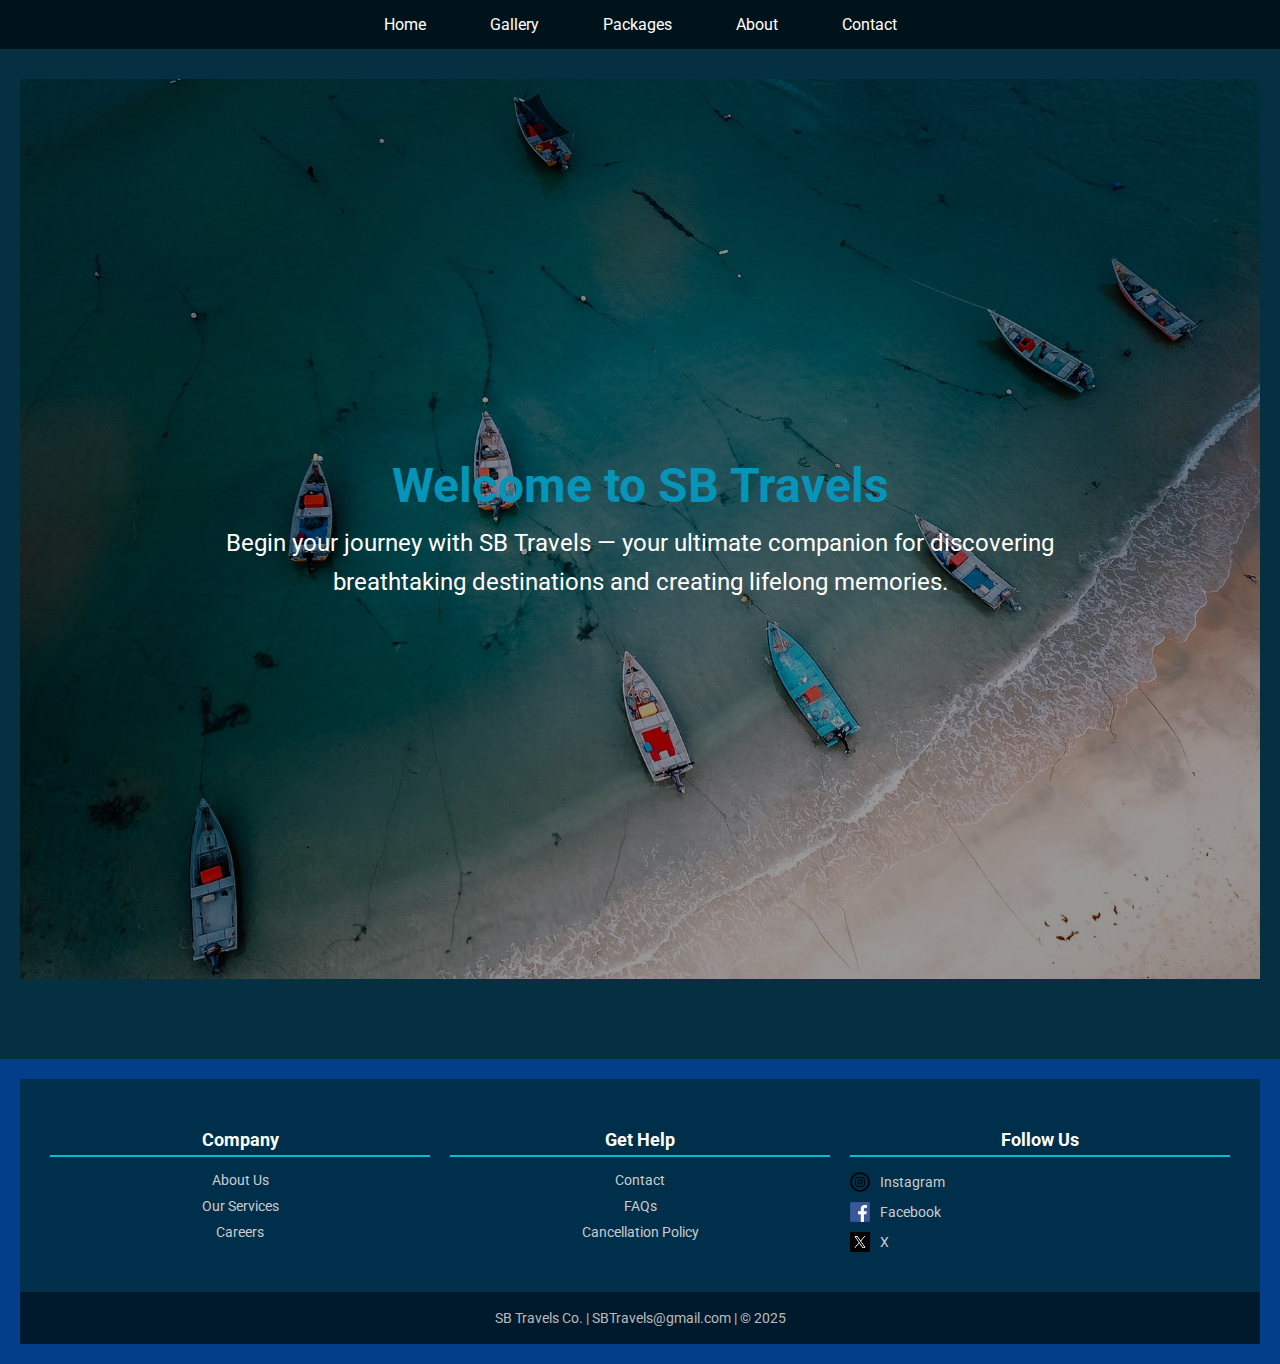
==== index.html @ b0c31e24 "first commit" ====
<!-- index.html -->
<!DOCTYPE html>
<html lang="en">
<head>
    <meta charset="UTF-8">
    <meta name="viewport" content="width=device-width, initial-scale=1.0">
    <title>SB Travels</title>
    <link rel="stylesheet" href="style.css">
</head>
<body>
    <header>
        <nav>
            <ul>
                <li><a href="index.html">Home</a></li>
                <li><a href="gallery.html">Gallery</a></li>
                
                <li><a href="packages.html">Packages</a></li>
                <li><a href="about.html">About</a></li>
                <li><a href="contact.html">Contact</a></li>
            </ul>
        </nav>
    </header>
    <main>
        <section class="hero">
            <div class="hero-content">
                <h1>Welcome to SB Travels</h1>
                <p>Begin your journey with SB Travels — your ultimate companion for discovering <br> breathtaking destinations and creating lifelong memories.</p>
            </div>
        </section>
       
          
        
        
    </main>
    <footer>
        <div class="footer-container">
            <div class="footer-section">
                <h3>Company</h3>
                <ul>
                    <li><a href="about.html">About Us</a></li>
                    <li><a href="packages.html">Our Services</a></li>
                    <li><a href="#">Careers</a></li>
                </ul>
            </div>
            <div class="footer-section">
                <h3>Get Help</h3>
                <ul>
                    <li><a href="contact.html">Contact</a></li>
                    <li><a href="#">FAQs</a></li>
                    <li><a href="#">Cancellation Policy</a></li>
                </ul>
            </div>
            <div class="footer-section">
              <h3>Follow Us</h3>
              <ul class="social-icons">
                  <li>
                      <a href="https://www.instagram.com/" target="_blank" >
                          <img src="icons/instagram.png" alt="Instagram" /> Instagram
                      </a>
                  </li>
                  <li>
                      <a href="https://www.facebook.com/" target="_blank" >
                          <img src="icons/fb.png" alt="Facebook" /> Facebook
                      </a>
                  </li>
                  <li>
                      <a href="https://www.x.com/" target="_blank" >
                          <img src="icons/X.png" alt="X" /> X
                      </a>
                  </li>
              </ul>
          </div>
          
        </div>
        <p class="copyright">SB Travels Co. | SBTravels@gmail.com | © 2025</p>
    </footer>
</body>
</html>
---- style.css ----
/* Google Font */
@import url('https://fonts.googleapis.com/css2?family=Roboto:wght@400;700&display=swap');

/* Reset & Base */
* {
    margin: 0;
    padding: 0;
    box-sizing: border-box;
}
body {
    font-family: 'Roboto', sans-serif;
    background-color: #043042;
    color: #333;
    max-width: 1320px;
    margin: auto;
}

 
.about-hero {
    background-image: url('images/hotair.jpeg'); /* Use your background image here */
    background-size: cover;
    background-position: center;
    height: 100vh;
    position: relative;
    color: white;
    padding: 60px;
    display: flex;
    align-items: center;
    justify-content: center;
    text-align: center;
}

.about-content {
    background-color: rgba(0, 0, 0, 0.6); /* dark overlay for readability */
    padding: 40px;
    border-radius: 10px;
    max-width: 800px;
}

/* Navigation */
/* Navbar Styling */
header nav {
    background: rgba(0, 0, 0, 0.6);
    padding: 15px 0;
    position: relative;
    top: 0;
    width: 100%;
    z-index: 999;
  }
  
  nav ul {
    display: flex;
    justify-content: center;
    list-style: none;
    margin: 0;
    padding: 0;
  }
  
  nav ul li {
    margin: 0 20px;
  }
  
  nav ul li a {
    color: white;
    text-decoration: none;
    font-size: 16px;
    padding: 8px 12px;
    border-radius: 4px;
  }
  
  nav ul li a:hover,
  nav ul li a.active {
    background-color: #ff5722;
    color: #fff;
  }
  

/* Main Content */
main {
    padding: 30px 20px;
}
h1, h2 {
    text-align: center;
    color: #0694b8;
    margin-bottom: 20px;
}
p {
    font-size: 18px;
    line-height: 1.6;
    text-align: center;
}

/* Slider */
/* Hero Section Full Page */
.hero {
    background-image: url("images/Boat.jpg");
    background-size: cover;
    background-position: center;
    height: 100vh; /* Full viewport height */
    position: relative;
    display: flex;
    align-items: center;
    justify-content: center;
    text-align: center;
    color: white;
}

.hero::before {
    content: "";
    position: absolute;
    inset: 0;
    background: rgba(0, 0, 0, 0.4); /* dark overlay */
    z-index: 1;
}


.hero-content {
    position: relative;
    z-index: 2;
    padding: 20px;
}

.hero h1 {
    font-size: 3rem;
    margin-bottom: 10px;
}

.hero p {
    font-size: 1.5rem;
}

.slider img {
    width: 100%;
    height: auto;
    max-height: 400px;
    object-fit: cover;
    border-radius: 10px;
    margin-bottom: 30px;
}

/* Gallery */
.gallery {
    display: grid;
    grid-template-columns: repeat(auto-fill, minmax(200px, 1fr));
    gap: 20px;
}
.gallery img {
    width: 100%;
    border-radius: 10px;
    box-shadow: 0 2px 10px rgba(0,0,0,0.1);
    transition: transform 0.3s ease;
}
.gallery img:hover {
    transform: scale(1.05);
}


/* Form */
form {
    max-width: 600px;
    margin: 0 auto;
    background: white;
    padding: 25px;
    border-radius: 10px;
    box-shadow: 0 0 20px rgba(0,0,0,0.05);
}
input, textarea {
    width: 100%;
    padding: 12px;
    margin-bottom: 15px;
    border: 1px solid #ccc;
    border-radius: 6px;
    font-size: 16px;
}
input[type=\"submit\"] {
    background-color: #c91717;
    color: white;
    font-weight: bold;
    cursor: pointer;
    transition: background 0.3s ease;
}
input[type=\"submit\"]:hover {
    background-color: #0077b6;
}

/* Table */
table {
    width: 90%;
    margin: 20px auto;
    border-collapse: collapse;
    background-color: white;
    box-shadow: 0 0 15px rgba(0,0,0,0.1);
}
table, th, td {
    border: 1px solid #ccc;
}
th {
    background-color: #0077b6;
    color: white;
}
td, th {
    padding: 12px;
    text-align: center;
}
.destination-card {
    background-color: white;
    padding: 15px;
    border-radius: 10px;
    box-shadow: 0 4px 15px rgba(0,0,0,0.05);
    text-align: center;
    transition: transform 0.3s ease;
}
/* Making all destination images the same medium size */
.destination-card img {
    width: 100%;
    height: 200px;
    object-fit: cover;
    border-radius: 8px;
    margin-bottom: 10px;
}

/* Making gallery images in other pages uniform too */
.gallery img {
    width: 100%;
    height: 200px;
    object-fit: cover;
    border-radius: 10px;
    box-shadow: 0 2px 10px rgba(0, 0, 0, 0.1);
    transition: transform 0.3s ease;
}

.destination-card h3 {
    margin: 10px 0 5px;
    color: #023e8a;
}
.destination-card p {
    font-size: 15px;
    color: #555;
}
.destination-card:hover {
    transform: translateY(-5px);
}


/* Footer */
.social-icons li {
    display: flex;
    align-items: center;
    margin-bottom: 10px;
}

.social-icons li img {
    width: 20px;
    height: 20px;
    margin-right: 10px;
    transition: transform 0.2s;
}

.social-icons li a {
    color: #ccc;
    text-decoration: none;
    display: flex;
    align-items: center;
}

.social-icons li a:hover img {
    transform: scale(1.2);
}

.social-icons li a:hover {
    color: #00bcd4;
}

footer {
    background-color: #023e8a;
    color: white;
    text-align: center;
    padding: 20px;
    margin-top: 50px;
    font-size: 14px;
}
.footer-container {
    display: flex;
    justify-content: space-around;
    flex-wrap: wrap;
    background-color: #002f4b;
    color: #fff;
    padding: 40px 20px 20px 20px;
}

.footer-section {
    flex: 1;
    margin: 10px;
    min-width: 200px;
}

.footer-section h3 {
    margin-bottom: 15px;
    font-size: 18px;
    border-bottom: 2px solid #00bcd4;
    padding-bottom: 5px;
}

.footer-section ul {
    list-style: none;
    padding: 0;
}

.footer-section ul li {
    margin-bottom: 10px;
}

.footer-section ul li a {
    color: #ccc;
    text-decoration: none;
    transition: color 0.3s;
}

.footer-section ul li a:hover {
    color: #00bcd4;
}

footer p {
    text-align: center;
    background-color: #001a2d;
    color: #bbb;
    margin: 0;
    padding: 15px;
    font-size: 14px;
}
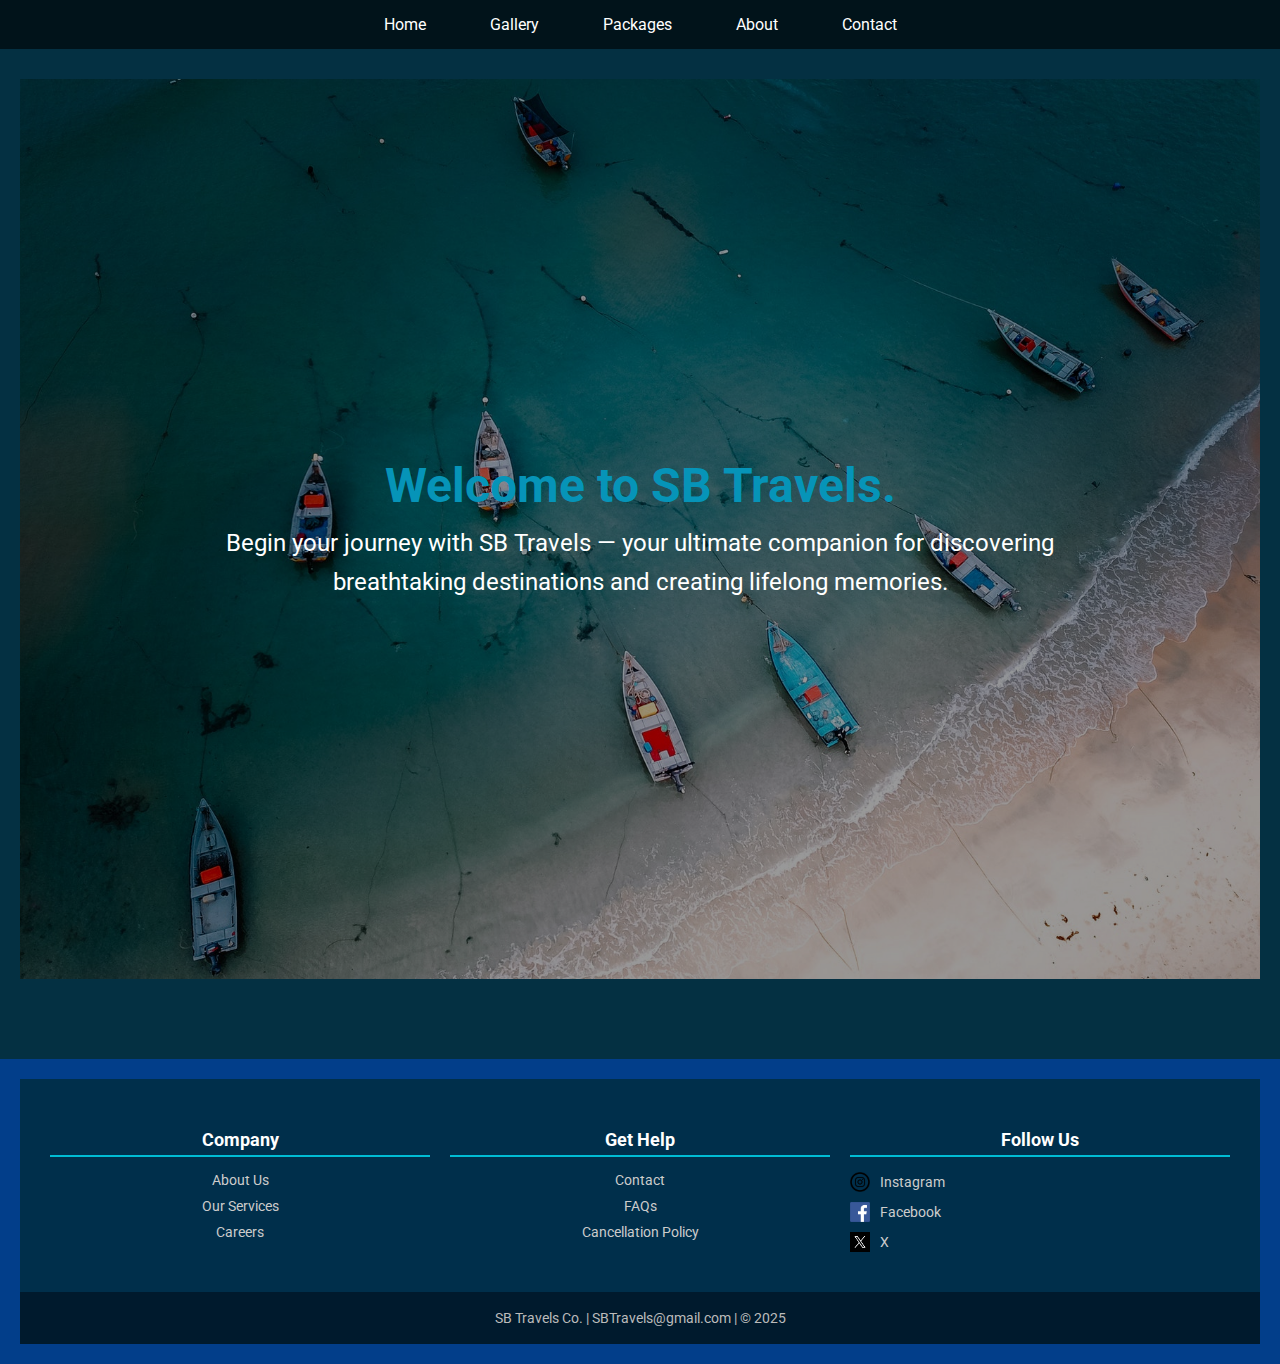
==== commit 0273aaeb: "Update index.html" ====
--- a/index.html
+++ b/index.html
@@ -23,7 +23,7 @@
     <main>
         <section class="hero">
             <div class="hero-content">
-                <h1>Welcome to SB Travels</h1>
+                <h1>Welcome to SB Travels.</h1>
                 <p>Begin your journey with SB Travels — your ultimate companion for discovering <br> breathtaking destinations and creating lifelong memories.</p>
             </div>
         </section>
